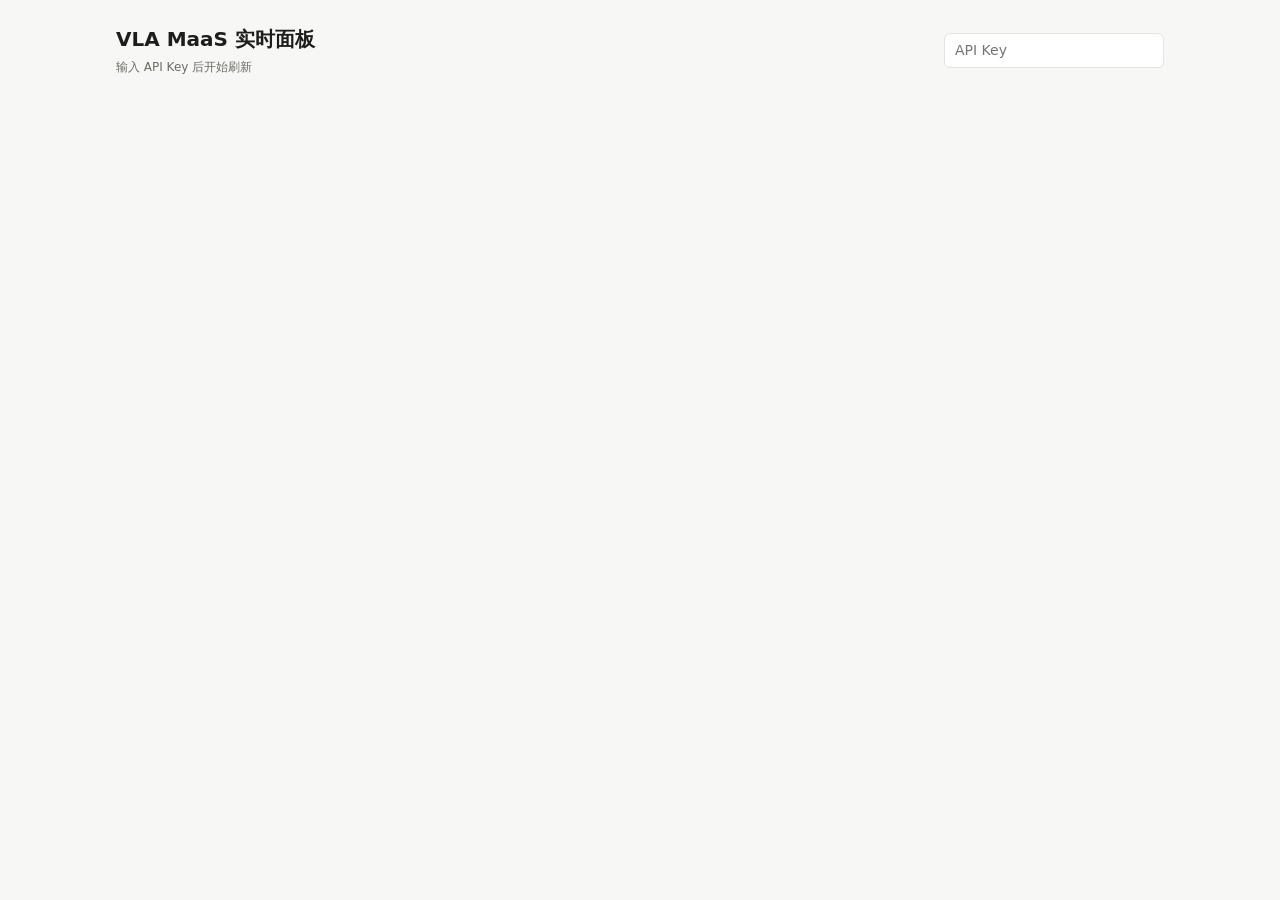
==== apps/vla-maas-gateway/dashboard.html @ ea2722e9 "[App] VLA MaaS demo dashboard and one-command mock demo The gateway serves a live /dashboard (succes" ====
<!doctype html>
<html lang="zh-CN">
<head>
<meta charset="utf-8">
<meta name="viewport" content="width=device-width, initial-scale=1">
<title>VLA MaaS Dashboard</title>
<style>
  :root {
    --bg: #f7f7f5; --card: #ffffff; --ink: #1d1d1b; --quiet: #6b6b66; --rule: #e4e4df;
    --accent: #2f6fdb; --good: #2e8b57; --bad: #c0392b;
  }
  @media (prefers-color-scheme: dark) {
    :root { --bg: #161615; --card: #20201e; --ink: #ecece8; --quiet: #a3a39c; --rule: #33332f;
            --accent: #6b9cf0; --good: #5cc28a; --bad: #e57368; }
  }
  * { box-sizing: border-box; }
  body { margin: 0; background: var(--bg); color: var(--ink);
         font: 14px/1.5 system-ui, -apple-system, "PingFang SC", "Microsoft YaHei", sans-serif; }
  main { max-width: 1080px; margin: 0 auto; padding: 24px 16px; }
  header { display: flex; flex-wrap: wrap; gap: 12px; align-items: center; justify-content: space-between; }
  h1 { font-size: 20px; margin: 0; }
  .key { display: flex; gap: 8px; }
  input { font: inherit; padding: 6px 10px; border: 1px solid var(--rule); border-radius: 6px;
          background: var(--card); color: var(--ink); width: 220px; }
  #status { color: var(--quiet); font-size: 12px; margin-top: 4px; }
  .grid { display: grid; grid-template-columns: repeat(auto-fit, minmax(320px, 1fr)); gap: 16px; margin-top: 20px; }
  .card { background: var(--card); border: 1px solid var(--rule); border-radius: 10px; padding: 16px; }
  .card h2 { font-size: 16px; margin: 0 0 12px; }
  .stats { display: grid; grid-template-columns: repeat(3, 1fr); gap: 12px; }
  .stat .v { font-size: 22px; font-weight: 600; font-variant-numeric: tabular-nums; }
  .stat .l { color: var(--quiet); font-size: 12px; }
  .ok { color: var(--good); } .warn { color: var(--bad); }
  svg { width: 100%; height: 72px; margin-top: 12px; display: block; }
  .legend { color: var(--quiet); font-size: 12px; }
</style>
</head>
<body>
<main>
  <header>
    <div>
      <h1>VLA MaaS 实时面板</h1>
      <div id="status">输入 API Key 后开始刷新</div>
    </div>
    <div class="key">
      <input id="key" type="password" placeholder="API Key" autocomplete="off">
    </div>
  </header>
  <div class="grid" id="grid"></div>
</main>
<script>
const BUDGET_MS = 100, HISTORY = 120;
const keyInput = document.getElementById('key');
const grid = document.getElementById('grid');
const statusEl = document.getElementById('status');
const history = {};
try { keyInput.value = localStorage.getItem('vla-maas-key') || ''; } catch (e) {}
keyInput.addEventListener('change', () => { try { localStorage.setItem('vla-maas-key', keyInput.value); } catch (e) {} });

const fmt = (v, digits = 0) => v == null ? '–' : v.toFixed(digits);

function sparkline(points) {
  if (points.length < 2) return '<svg viewBox="0 0 300 72"></svg>';
  const max = Math.max(BUDGET_MS * 1.5, ...points);
  const x = i => (i / (HISTORY - 1)) * 300, y = v => 68 - (v / max) * 64;
  const offset = HISTORY - points.length;
  const d = points.map((v, i) => `${i ? 'L' : 'M'}${x(i + offset).toFixed(1)} ${y(v).toFixed(1)}`).join('');
  return `<svg viewBox="0 0 300 72" preserveAspectRatio="none" role="img" aria-label="relay p50 history">
    <line x1="0" x2="300" y1="${y(BUDGET_MS)}" y2="${y(BUDGET_MS)}" stroke="var(--bad)" stroke-dasharray="4 4" stroke-width="1" vector-effect="non-scaling-stroke"/>
    <path d="${d}" fill="none" stroke="var(--accent)" stroke-width="1.5" vector-effect="non-scaling-stroke"/></svg>`;
}

function render(metrics) {
  grid.innerHTML = Object.entries(metrics).map(([model, m]) => {
    (history[model] ||= []).push(m.relay_p50_ms ?? 0);
    if (history[model].length > HISTORY) history[model].shift();
    const p99Class = m.relay_p99_ms == null ? '' : (m.relay_p99_ms <= BUDGET_MS ? 'ok' : 'warn');
    const sr = m.success_rate == null ? '–' : `${(m.success_rate * 100).toFixed(0)}%`;
    return `<section class="card"><h2>${model}</h2><div class="stats">
      <div class="stat"><div class="v">${sr}</div><div class="l">成功率（${m.episodes} 回合）</div></div>
      <div class="stat"><div class="v">${fmt(m.relay_p50_ms)}</div><div class="l">p50 延迟 ms</div></div>
      <div class="stat"><div class="v ${p99Class}">${fmt(m.relay_p99_ms)}</div><div class="l">p99 延迟 ms</div></div>
      <div class="stat"><div class="v">${m.requests}</div><div class="l">推理请求</div></div>
      <div class="stat"><div class="v">${m.active_sessions}</div><div class="l">活跃会话</div></div>
      <div class="stat"><div class="v ${m.errors ? 'warn' : ''}">${m.errors}</div><div class="l">错误</div></div>
    </div>${sparkline(history[model])}
    <div class="legend">蓝线：p50 延迟走势 · 红虚线：${BUDGET_MS}ms 预算</div></section>`;
  }).join('');
}

async function tick() {
  if (!keyInput.value) return;
  try {
    const res = await fetch('/metrics', { headers: { Authorization: `Api-Key ${keyInput.value}` } });
    if (!res.ok) { statusEl.textContent = res.status === 401 ? 'API Key 无效' : `错误 ${res.status}`; return; }
    render(await res.json());
    statusEl.textContent = `更新于 ${new Date().toLocaleTimeString()}`;
  } catch (e) {
    statusEl.textContent = '网关无法连接';
  }
}
setInterval(tick, 1000);
tick();
</script>
</body>
</html>
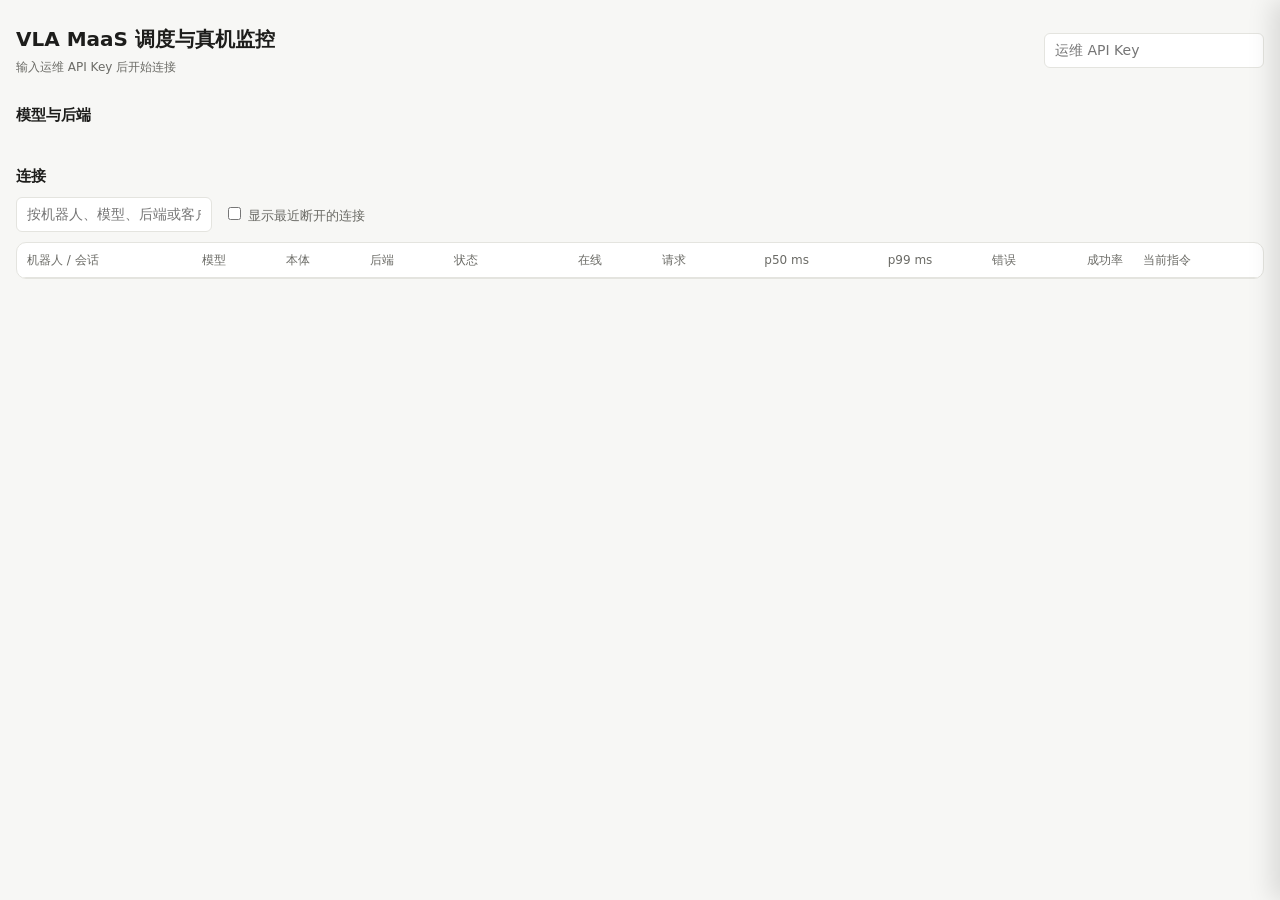
==== commit 793f9927: "[Gateway] Live fleet view: scheduling, latency history and per-session camera frames The dashboard o" ====
--- a/apps/vla-maas-gateway/dashboard.html
+++ b/apps/vla-maas-gateway/dashboard.html
@@ -6,100 +6,421 @@
 <title>VLA MaaS Dashboard</title>
 <style>
   :root {
-    --bg: #f7f7f5; --card: #ffffff; --ink: #1d1d1b; --quiet: #6b6b66; --rule: #e4e4df;
-    --accent: #2f6fdb; --good: #2e8b57; --bad: #c0392b;
+    --bg: #f7f7f5; --card: #ffffff; --ink: #1d1d1b; --quiet: #6b6b66; --rule: #e4e4df; --hover: #f0f0ec;
+    --accent: #2f6fdb; --accent2: #d9822b; --good: #2e8b57; --bad: #c0392b; --idle: #8a8a84;
+    --s1: #2f6fdb; --s2: #d9822b; --s3: #2e8b57; --s4: #8e44ad; --s5: #16a2b8; --s6: #c0392b; --s7: #6b6b66;
   }
   @media (prefers-color-scheme: dark) {
-    :root { --bg: #161615; --card: #20201e; --ink: #ecece8; --quiet: #a3a39c; --rule: #33332f;
-            --accent: #6b9cf0; --good: #5cc28a; --bad: #e57368; }
+    :root { --bg: #161615; --card: #20201e; --ink: #ecece8; --quiet: #a3a39c; --rule: #33332f; --hover: #2a2a27;
+            --accent: #6b9cf0; --accent2: #f0a35e; --good: #5cc28a; --bad: #e57368; --idle: #8f8f88;
+            --s1: #6b9cf0; --s2: #f0a35e; --s3: #5cc28a; --s4: #b98ad6; --s5: #4fc3d6; --s6: #e57368; --s7: #a3a39c; }
   }
   * { box-sizing: border-box; }
   body { margin: 0; background: var(--bg); color: var(--ink);
          font: 14px/1.5 system-ui, -apple-system, "PingFang SC", "Microsoft YaHei", sans-serif; }
-  main { max-width: 1080px; margin: 0 auto; padding: 24px 16px; }
+  main { max-width: 1280px; margin: 0 auto; padding: 24px 16px 48px; }
   header { display: flex; flex-wrap: wrap; gap: 12px; align-items: center; justify-content: space-between; }
   h1 { font-size: 20px; margin: 0; }
-  .key { display: flex; gap: 8px; }
-  input { font: inherit; padding: 6px 10px; border: 1px solid var(--rule); border-radius: 6px;
-          background: var(--card); color: var(--ink); width: 220px; }
+  h2 { font-size: 15px; margin: 28px 0 10px; }
+  input, select, button { font: inherit; padding: 6px 10px; border: 1px solid var(--rule); border-radius: 6px;
+          background: var(--card); color: var(--ink); }
+  #key { width: 220px; }
+  button { cursor: pointer; }
+  button.danger { border-color: var(--bad); color: var(--bad); }
+  button.danger:hover { background: var(--bad); color: #fff; }
   #status { color: var(--quiet); font-size: 12px; margin-top: 4px; }
-  .grid { display: grid; grid-template-columns: repeat(auto-fit, minmax(320px, 1fr)); gap: 16px; margin-top: 20px; }
-  .card { background: var(--card); border: 1px solid var(--rule); border-radius: 10px; padding: 16px; }
-  .card h2 { font-size: 16px; margin: 0 0 12px; }
+  .grid { display: grid; grid-template-columns: repeat(auto-fit, minmax(340px, 1fr)); gap: 16px; }
+  .card { background: var(--card); border: 1px solid var(--rule); border-radius: 10px; padding: 16px; min-width: 0; }
+  .card h3 { font-size: 15px; margin: 0 0 12px; }
   .stats { display: grid; grid-template-columns: repeat(3, 1fr); gap: 12px; }
-  .stat .v { font-size: 22px; font-weight: 600; font-variant-numeric: tabular-nums; }
+  .stat .v { font-size: 20px; font-weight: 600; font-variant-numeric: tabular-nums; }
   .stat .l { color: var(--quiet); font-size: 12px; }
   .ok { color: var(--good); } .warn { color: var(--bad); }
-  svg { width: 100%; height: 72px; margin-top: 12px; display: block; }
-  .legend { color: var(--quiet); font-size: 12px; }
+  svg.chart { width: 100%; height: 80px; margin-top: 12px; display: block; }
+  .legend { color: var(--quiet); font-size: 12px; display: flex; flex-wrap: wrap; gap: 4px 12px; }
+  .legend i { display: inline-block; width: 10px; height: 2px; vertical-align: middle; margin-right: 4px; }
+  .backends { margin-top: 12px; border-top: 1px solid var(--rule); padding-top: 8px; }
+  .backend { display: grid; grid-template-columns: minmax(0, 1fr) 90px auto; gap: 8px; align-items: center;
+             font-size: 12px; padding: 3px 0; }
+  .backend .url { overflow: hidden; text-overflow: ellipsis; white-space: nowrap; color: var(--quiet); }
+  .bar { height: 6px; border-radius: 3px; background: var(--rule); overflow: hidden; }
+  .bar > span { display: block; height: 100%; background: var(--accent); }
+  .toolbar { display: flex; flex-wrap: wrap; gap: 12px; align-items: center; margin-bottom: 10px; }
+  .toolbar label { color: var(--quiet); font-size: 13px; }
+  .table-wrap { overflow-x: auto; background: var(--card); border: 1px solid var(--rule); border-radius: 10px; }
+  table { border-collapse: collapse; width: 100%; font-variant-numeric: tabular-nums; }
+  th, td { text-align: left; padding: 8px 10px; border-bottom: 1px solid var(--rule); white-space: nowrap; }
+  th { color: var(--quiet); font-weight: 500; font-size: 12px; }
+  td.num, th.num { text-align: right; }
+  td.instr { max-width: 260px; overflow: hidden; text-overflow: ellipsis; color: var(--quiet); }
+  tbody tr { cursor: pointer; }
+  tbody tr:hover, tbody tr.sel { background: var(--hover); }
+  tbody tr:last-child td { border-bottom: 0; }
+  tr.closed td { color: var(--quiet); }
+  .empty { padding: 24px; text-align: center; color: var(--quiet); }
+  .pill { display: inline-block; padding: 1px 8px; border-radius: 999px; font-size: 12px; border: 1px solid currentColor; }
+  .pill.running { color: var(--good); } .pill.idle, .pill.closed { color: var(--idle); }
+  .pill.connecting { color: var(--accent); } .pill.stopping { color: var(--bad); }
+  .kind { color: var(--quiet); font-size: 11px; margin-left: 6px; }
+  /* Session drawer */
+  #drawer { position: fixed; top: 0; right: 0; bottom: 0; width: min(600px, 100vw); background: var(--bg);
+            border-left: 1px solid var(--rule); box-shadow: -8px 0 24px rgba(0,0,0,.12); overflow-y: auto;
+            transform: translateX(100%); transition: transform .2s ease; z-index: 10; }
+  #drawer.open { transform: none; }
+  .drawer-head { position: sticky; top: 0; background: var(--bg); padding: 16px; border-bottom: 1px solid var(--rule);
+                 display: flex; gap: 10px; align-items: center; justify-content: space-between; z-index: 1; }
+  .drawer-head h3 { margin: 0; font-size: 17px; overflow: hidden; text-overflow: ellipsis; white-space: nowrap; }
+  .drawer-body { padding: 16px; display: grid; gap: 16px; }
+  .meta { color: var(--quiet); font-size: 12px; word-break: break-all; }
+  .cams { display: grid; grid-template-columns: repeat(auto-fit, minmax(150px, 1fr)); gap: 10px; }
+  .cam { background: #000; border-radius: 8px; overflow: hidden; position: relative; aspect-ratio: 1 / 1; }
+  .cam img { width: 100%; height: 100%; object-fit: contain; display: block; image-rendering: auto; }
+  .cam .role { position: absolute; left: 8px; top: 6px; color: #fff; font-size: 12px; text-shadow: 0 1px 2px #000; }
+  .cam.none { display: flex; align-items: center; justify-content: center; color: #aaa; font-size: 12px; }
+  dl.kv { display: grid; grid-template-columns: 110px minmax(0, 1fr); gap: 6px 12px; margin: 0; }
+  dl.kv dt { color: var(--quiet); font-size: 13px; }
+  dl.kv dd { margin: 0; word-break: break-word; font-variant-numeric: tabular-nums; }
+  .vec { display: flex; flex-wrap: wrap; gap: 4px; }
+  .vec span { font-size: 12px; padding: 1px 6px; border-radius: 4px; background: var(--hover); font-variant-numeric: tabular-nums; }
+  .events { list-style: none; margin: 0; padding: 0; font-size: 12px; max-height: 220px; overflow-y: auto; }
+  .events li { padding: 4px 0; border-bottom: 1px solid var(--rule); display: grid; grid-template-columns: 70px 110px minmax(0, 1fr); gap: 8px; }
+  .events .t { color: var(--quiet); } .events .error { color: var(--bad); }
+  .events .d { word-break: break-word; }
+  .section-title { font-size: 13px; color: var(--quiet); margin: 0 0 8px; }
+  @media (max-width: 560px) {
+    .stats { grid-template-columns: repeat(2, 1fr); }
+    #key { width: 160px; }
+    dl.kv { grid-template-columns: 90px minmax(0, 1fr); }
+  }
 </style>
 </head>
 <body>
 <main>
   <header>
     <div>
-      <h1>VLA MaaS 实时面板</h1>
-      <div id="status">输入 API Key 后开始刷新</div>
-    </div>
-    <div class="key">
-      <input id="key" type="password" placeholder="API Key" autocomplete="off">
+      <h1>VLA MaaS 调度与真机监控</h1>
+      <div id="status">输入运维 API Key 后开始连接</div>
+    </div>
+    <div>
+      <input id="key" type="password" placeholder="运维 API Key" autocomplete="off">
     </div>
   </header>
-  <div class="grid" id="grid"></div>
+
+  <h2>模型与后端</h2>
+  <div class="grid" id="models"></div>
+
+  <h2>连接</h2>
+  <div class="toolbar">
+    <input id="filter" placeholder="按机器人、模型、后端或客户端筛选">
+    <label><input type="checkbox" id="showClosed"> 显示最近断开的连接</label>
+  </div>
+  <div class="table-wrap">
+    <table>
+      <thead><tr>
+        <th>机器人 / 会话</th><th>模型</th><th>本体</th><th>后端</th><th>状态</th>
+        <th class="num">在线</th><th class="num">请求</th><th class="num">p50 ms</th><th class="num">p99 ms</th>
+        <th class="num">错误</th><th class="num">成功率</th><th>当前指令</th>
+      </tr></thead>
+      <tbody id="sessions"></tbody>
+    </table>
+  </div>
 </main>
+
+<aside id="drawer" aria-hidden="true">
+  <div class="drawer-head">
+    <h3 id="d-title">–</h3>
+    <div style="display:flex; gap:8px; align-items:center">
+      <select id="d-fps" title="画面刷新率">
+        <option value="2">2 fps</option><option value="5" selected>5 fps</option><option value="10">10 fps</option>
+      </select>
+      <button id="d-stop" class="danger" hidden>停止</button>
+      <button id="d-close" aria-label="关闭">✕</button>
+    </div>
+  </div>
+  <div class="drawer-body">
+    <div class="meta" id="d-meta"></div>
+    <div>
+      <p class="section-title">相机画面（模型收到的输入帧）</p>
+      <div class="cams" id="d-cams"></div>
+    </div>
+    <div class="card">
+      <p class="section-title">工作状态</p>
+      <dl class="kv" id="d-kv"></dl>
+    </div>
+    <div class="card">
+      <p class="section-title">本体状态</p>
+      <dl class="kv" id="d-state"></dl>
+    </div>
+    <div class="card">
+      <p class="section-title" id="d-actions-title">最新动作块</p>
+      <div id="d-actions"></div>
+    </div>
+    <div class="card">
+      <p class="section-title">推理延迟（最近 120 次，ms）</p>
+      <div id="d-latency"></div>
+    </div>
+    <div class="card">
+      <p class="section-title">事件</p>
+      <ul class="events" id="d-events"></ul>
+    </div>
+  </div>
+</aside>
+
 <script>
-const BUDGET_MS = 100, HISTORY = 120;
-const keyInput = document.getElementById('key');
-const grid = document.getElementById('grid');
-const statusEl = document.getElementById('status');
-const history = {};
-try { keyInput.value = localStorage.getItem('vla-maas-key') || ''; } catch (e) {}
-keyInput.addEventListener('change', () => { try { localStorage.setItem('vla-maas-key', keyInput.value); } catch (e) {} });
-
-const fmt = (v, digits = 0) => v == null ? '–' : v.toFixed(digits);
-
-function sparkline(points) {
-  if (points.length < 2) return '<svg viewBox="0 0 300 72"></svg>';
-  const max = Math.max(BUDGET_MS * 1.5, ...points);
-  const x = i => (i / (HISTORY - 1)) * 300, y = v => 68 - (v / max) * 64;
-  const offset = HISTORY - points.length;
-  const d = points.map((v, i) => `${i ? 'L' : 'M'}${x(i + offset).toFixed(1)} ${y(v).toFixed(1)}`).join('');
-  return `<svg viewBox="0 0 300 72" preserveAspectRatio="none" role="img" aria-label="relay p50 history">
-    <line x1="0" x2="300" y1="${y(BUDGET_MS)}" y2="${y(BUDGET_MS)}" stroke="var(--bad)" stroke-dasharray="4 4" stroke-width="1" vector-effect="non-scaling-stroke"/>
-    <path d="${d}" fill="none" stroke="var(--accent)" stroke-width="1.5" vector-effect="non-scaling-stroke"/></svg>`;
-}
-
-function render(metrics) {
-  grid.innerHTML = Object.entries(metrics).map(([model, m]) => {
-    (history[model] ||= []).push(m.relay_p50_ms ?? 0);
-    if (history[model].length > HISTORY) history[model].shift();
+const BUDGET_MS = 100, WINDOW_S = 300;
+const STATUS = { running: '运行中', idle: '空闲', connecting: '连接中', stopping: '停止中', closed: '已断开' };
+const SERIES_COLORS = ['--s1', '--s2', '--s3', '--s4', '--s5', '--s6', '--s7'];
+const $ = id => document.getElementById(id);
+const keyInput = $('key'), statusEl = $('status');
+const state = { ws: null, series: {}, snapshot: null, selected: null, retry: 0, detail: null };
+
+const store = {
+  get(k, d) { try { return localStorage.getItem(k) ?? d; } catch (e) { return d; } },
+  set(k, v) { try { localStorage.setItem(k, v); } catch (e) {} },
+};
+keyInput.value = store.get('vla-maas-key', '');
+$('showClosed').checked = store.get('vla-maas-show-closed', '0') === '1';
+
+const esc = s => String(s ?? '').replace(/[&<>"']/g, c => ({ '&': '&amp;', '<': '&lt;', '>': '&gt;', '"': '&quot;', "'": '&#39;' })[c]);
+const fmt = (v, d = 0) => v == null ? '–' : Number(v).toFixed(d);
+const pct = v => v == null ? '–' : `${(v * 100).toFixed(0)}%`;
+const dur = s => s == null ? '–' : s < 60 ? `${s.toFixed(0)}s` : s < 3600 ? `${Math.floor(s / 60)}m${String(Math.floor(s % 60)).padStart(2, '0')}s` : `${(s / 3600).toFixed(1)}h`;
+const shortUrl = u => { try { const x = new URL(u); return x.host + (x.pathname.length > 1 ? '…' : ''); } catch (e) { return u; } };
+const clock = t => new Date(t * 1000).toLocaleTimeString();
+
+// -- Connection ---------------------------------------------------------------
+
+function connect() {
+  if (state.ws) { state.ws.onclose = null; state.ws.close(); state.ws = null; }
+  if (!keyInput.value) { statusEl.textContent = '输入运维 API Key 后开始连接'; return; }
+  const proto = location.protocol === 'https:' ? 'wss' : 'ws';
+  const ws = new WebSocket(`${proto}://${location.host}/v1/monitor`);
+  state.ws = ws;
+  statusEl.textContent = '连接中…';
+  ws.onopen = () => ws.send(JSON.stringify({ type: 'auth', key: keyInput.value }));
+  ws.onmessage = ev => onMessage(JSON.parse(ev.data));
+  ws.onclose = ev => {
+    state.ws = null;
+    if (ev.code === 4401) { statusEl.textContent = 'API Key 无效（需要运维 Key）'; return; }
+    state.retry = Math.min(state.retry + 1, 5);
+    statusEl.textContent = `网关连接断开，${state.retry * 2} 秒后重连`;
+    setTimeout(connect, state.retry * 2000);
+  };
+}
+
+function send(msg) { if (state.ws && state.ws.readyState === 1) state.ws.send(JSON.stringify(msg)); }
+
+function onMessage(msg) {
+  if (msg.type === 'hello') {
+    state.retry = 0;
+    state.series = msg.models;
+    if (state.selected) watch(state.selected);
+  } else if (msg.type === 'snapshot') {
+    for (const [m, info] of Object.entries(msg.models)) {
+      const s = (state.series[m] ||= []);
+      for (const p of info.series) if (!s.length || p.t > s[s.length - 1].t) s.push(p);
+      if (s.length > 600) s.splice(0, s.length - 600);
+    }
+    state.snapshot = msg;
+    renderModels(); renderSessions();
+    statusEl.textContent = `实时 · 更新于 ${new Date(msg.t * 1000).toLocaleTimeString()}`;
+  } else if (msg.type === 'detail' && msg.session_id === state.selected) {
+    renderDetail(msg);
+  } else if (msg.type === 'gone' && msg.session_id === state.selected) {
+    $('d-meta').textContent = '该会话已不在网关的记录里。';
+  } else if (msg.type === 'stop_ack') {
+    if (!msg.ok) alert(`停止失败：${msg.message}`);
+  }
+}
+
+keyInput.addEventListener('change', () => { store.set('vla-maas-key', keyInput.value); state.retry = 0; connect(); });
+$('filter').addEventListener('input', renderSessions);
+$('showClosed').addEventListener('change', e => { store.set('vla-maas-show-closed', e.target.checked ? '1' : '0'); renderSessions(); });
+
+// -- Charts -------------------------------------------------------------------
+
+function lineChart(lines, { height = 80, budget = null, n = null, min = null } = {}) {
+  const W = 300, H = height, pad = 4;
+  const all = lines.flatMap(l => l.values.filter(v => v != null));
+  if (!all.length) return `<svg class="chart" viewBox="0 0 ${W} ${H}" style="height:${H}px"></svg>`;
+  let lo = min ?? Math.min(...all), hi = Math.max(...all, budget != null ? budget * 1.2 : -Infinity);
+  if (hi - lo < 1e-6) { hi += 1; lo -= min == null ? 1 : 0; }
+  const len = n ?? Math.max(...lines.map(l => l.values.length));
+  const x = i => (len <= 1 ? 0 : (i / (len - 1)) * W);
+  const y = v => H - pad - ((v - lo) / (hi - lo)) * (H - 2 * pad);
+  const paths = lines.map(l => {
+    const off = len - l.values.length;
+    let d = '', pen = false;
+    l.values.forEach((v, i) => {
+      if (v == null) { pen = false; return; }
+      d += `${pen ? 'L' : 'M'}${x(i + off).toFixed(1)} ${y(v).toFixed(1)}`; pen = true;
+    });
+    return `<path d="${d}" fill="none" stroke="var(${l.color})" stroke-width="1.5" vector-effect="non-scaling-stroke"/>`;
+  }).join('');
+  const rule = budget != null && budget <= hi
+    ? `<line x1="0" x2="${W}" y1="${y(budget)}" y2="${y(budget)}" stroke="var(--bad)" stroke-dasharray="4 4" stroke-width="1" vector-effect="non-scaling-stroke"/>` : '';
+  return `<svg class="chart" viewBox="0 0 ${W} ${H}" preserveAspectRatio="none" style="height:${H}px" role="img">${rule}${paths}</svg>`;
+}
+
+// -- Models and backends ------------------------------------------------------
+
+function renderModels() {
+  const models = state.snapshot.models;
+  $('models').innerHTML = Object.entries(models).map(([model, m]) => {
+    const series = (state.series[model] || []).slice(-WINDOW_S);
+    const last = series.slice(-5);
+    const rps = last.length ? last.reduce((a, p) => a + p.requests, 0) / last.length : null;
     const p99Class = m.relay_p99_ms == null ? '' : (m.relay_p99_ms <= BUDGET_MS ? 'ok' : 'warn');
-    const sr = m.success_rate == null ? '–' : `${(m.success_rate * 100).toFixed(0)}%`;
-    return `<section class="card"><h2>${model}</h2><div class="stats">
-      <div class="stat"><div class="v">${sr}</div><div class="l">成功率（${m.episodes} 回合）</div></div>
+    const maxActive = Math.max(1, ...m.backends.map(b => b.active));
+    const backends = m.backends.map(b => `<div class="backend">
+        <span class="url" title="${esc(b.url)}">${esc(shortUrl(b.url))}</span>
+        <span class="bar" title="${b.active} 个会话"><span style="width:${(b.active / maxActive) * 100}%"></span></span>
+        <span>${b.active} 会话 · ${b.requests} 请求${b.errors ? ` · <span class="warn">${b.errors} 错误</span>` : ''}</span>
+      </div>`).join('');
+    return `<section class="card"><h3>${esc(model)}</h3><div class="stats">
+      <div class="stat"><div class="v">${pct(m.success_rate)}</div><div class="l">成功率（${m.episodes} 回合）</div></div>
       <div class="stat"><div class="v">${fmt(m.relay_p50_ms)}</div><div class="l">p50 延迟 ms</div></div>
       <div class="stat"><div class="v ${p99Class}">${fmt(m.relay_p99_ms)}</div><div class="l">p99 延迟 ms</div></div>
-      <div class="stat"><div class="v">${m.requests}</div><div class="l">推理请求</div></div>
-      <div class="stat"><div class="v">${m.active_sessions}</div><div class="l">活跃会话</div></div>
+      <div class="stat"><div class="v">${fmt(rps, 1)}</div><div class="l">吞吐 请求/秒（累计 ${m.requests}）</div></div>
+      <div class="stat"><div class="v">${m.active_sessions}</div><div class="l">在线会话</div></div>
       <div class="stat"><div class="v ${m.errors ? 'warn' : ''}">${m.errors}</div><div class="l">错误</div></div>
-    </div>${sparkline(history[model])}
-    <div class="legend">蓝线：p50 延迟走势 · 红虚线：${BUDGET_MS}ms 预算</div></section>`;
+    </div>
+    ${lineChart([{ values: series.map(p => p.p50_ms), color: '--s1' }, { values: series.map(p => p.p99_ms), color: '--s2' }], { budget: BUDGET_MS, n: WINDOW_S, min: 0 })}
+    <div class="legend"><span><i style="background:var(--s1)"></i>p50</span><span><i style="background:var(--s2)"></i>p99</span>
+      <span><i style="background:var(--bad)"></i>${BUDGET_MS}ms 预算</span><span>最近 ${WINDOW_S / 60} 分钟，每秒一点</span></div>
+    ${lineChart([{ values: series.map(p => p.requests), color: '--s3' }], { height: 48, n: WINDOW_S, min: 0 })}
+    <div class="legend"><span><i style="background:var(--s3)"></i>每秒完成请求数</span></div>
+    <div class="backends">${backends}</div></section>`;
   }).join('');
 }
 
-async function tick() {
-  if (!keyInput.value) return;
-  try {
-    const res = await fetch('/metrics', { headers: { Authorization: `Api-Key ${keyInput.value}` } });
-    if (!res.ok) { statusEl.textContent = res.status === 401 ? 'API Key 无效' : `错误 ${res.status}`; return; }
-    render(await res.json());
-    statusEl.textContent = `更新于 ${new Date().toLocaleTimeString()}`;
-  } catch (e) {
-    statusEl.textContent = '网关无法连接';
-  }
-}
-setInterval(tick, 1000);
-tick();
+// -- Sessions table -----------------------------------------------------------
+
+function visibleSessions() {
+  const snap = state.snapshot;
+  if (!snap) return [];
+  const rows = $('showClosed').checked ? [...snap.sessions, ...snap.closed] : snap.sessions;
+  const q = $('filter').value.trim().toLowerCase();
+  return q ? rows.filter(s => [s.label, s.model, s.embodiment, s.backend, s.peer, s.instruction].some(v => String(v ?? '').toLowerCase().includes(q))) : rows;
+}
+
+function renderSessions() {
+  const rows = visibleSessions();
+  if (!rows.length) {
+    $('sessions').innerHTML = `<tr><td colspan="12" class="empty">${state.snapshot ? '暂无连接' : '尚未连接网关'}</td></tr>`;
+    return;
+  }
+  $('sessions').innerHTML = rows.map(s => `<tr data-id="${esc(s.session_id)}" class="${s.status === 'closed' ? 'closed' : ''} ${s.session_id === state.selected ? 'sel' : ''}">
+      <td><strong>${esc(s.label)}</strong><span class="kind">${s.kind === 'act' ? '标准协议' : 'OpenPI'}</span></td>
+      <td>${esc(s.model)}</td><td>${esc(s.embodiment ?? '–')}</td>
+      <td title="${esc(s.backend)}">${esc(shortUrl(s.backend))}</td>
+      <td><span class="pill ${s.status}">${STATUS[s.status] ?? s.status}</span></td>
+      <td class="num">${dur(s.connected_s)}</td><td class="num">${s.requests}</td>
+      <td class="num">${fmt(s.p50_ms)}</td><td class="num ${s.p99_ms > BUDGET_MS ? 'warn' : ''}">${fmt(s.p99_ms)}</td>
+      <td class="num ${s.errors ? 'warn' : ''}">${s.errors}</td><td class="num">${pct(s.success_rate)}</td>
+      <td class="instr" title="${esc(s.instruction ?? '')}">${esc(s.instruction ?? (s.close_reason ? `断开：${s.close_reason}` : '–'))}</td>
+    </tr>`).join('');
+}
+
+$('sessions').addEventListener('click', e => {
+  const tr = e.target.closest('tr[data-id]');
+  if (tr) openDrawer(tr.dataset.id);
+});
+
+// -- Session drawer -----------------------------------------------------------
+
+function watch(id) { send({ type: 'watch', session_id: id, fps: Number($('d-fps').value) }); }
+
+function openDrawer(id) {
+  state.selected = id; state.detail = null;
+  const row = [...(state.snapshot?.sessions || []), ...(state.snapshot?.closed || [])].find(s => s.session_id === id);
+  $('d-title').textContent = row ? row.label : id;
+  $('d-meta').textContent = '加载中…';
+  $('d-cams').innerHTML = ''; $('d-kv').innerHTML = ''; $('d-state').innerHTML = '';
+  $('d-actions').innerHTML = ''; $('d-latency').innerHTML = ''; $('d-events').innerHTML = '';
+  $('d-stop').hidden = true;
+  $('drawer').classList.add('open'); $('drawer').setAttribute('aria-hidden', 'false');
+  watch(id); renderSessions();
+}
+
+function closeDrawer() {
+  state.selected = null;
+  send({ type: 'unwatch' });
+  $('drawer').classList.remove('open'); $('drawer').setAttribute('aria-hidden', 'true');
+  renderSessions();
+}
+
+$('d-close').addEventListener('click', closeDrawer);
+document.addEventListener('keydown', e => { if (e.key === 'Escape' && state.selected) closeDrawer(); });
+$('d-fps').addEventListener('change', () => state.selected && watch(state.selected));
+$('d-stop').addEventListener('click', () => {
+  const s = state.detail?.summary;
+  if (!s || !confirm(`停止 ${s.label}？网关会让机器人在下一帧观测时保持位姿并结束本回合。这不是急停，现场仍需硬件急停。`)) return;
+  send({ type: 'stop', session_id: s.session_id, reason: 'operator stop (dashboard)' });
+});
+
+function renderDetail(d) {
+  state.detail = d;
+  const s = d.summary;
+  $('d-title').innerHTML = `${esc(s.label)} <span class="pill ${s.status}">${STATUS[s.status] ?? s.status}</span>`;
+  $('d-meta').textContent = [s.kind === 'act' ? '标准协议 /act' : 'OpenPI 直连', s.model, s.embodiment, `后端 ${s.backend}`, `客户端 ${s.peer}`, `会话 ${s.session_id}`].filter(Boolean).join(' · ');
+  $('d-stop').hidden = !s.can_stop;
+
+  if (d.frames) {
+    const cams = $('d-cams');
+    const roles = Object.keys(d.frames);
+    if (!roles.length && !cams.children.length) cams.innerHTML = '<div class="cam none">这个会话的观测里没有图像</div>';
+    for (const role of roles) {
+      let img = cams.querySelector(`img[data-role="${CSS.escape(role)}"]`);
+      if (!img) {
+        cams.querySelector('.none')?.remove();
+        const box = document.createElement('div');
+        box.className = 'cam';
+        box.innerHTML = `<img data-role="${esc(role)}" alt="${esc(role)}"><span class="role">${esc(role)}</span>`;
+        cams.appendChild(box);
+        img = box.querySelector('img');
+      }
+      img.src = `data:image/jpeg;base64,${d.frames[role]}`;
+    }
+  } else if (!$('d-cams').children.length) {
+    $('d-cams').innerHTML = `<div class="cam none">${s.status === 'closed' ? '会话已断开' : '等待第一帧观测'}</div>`;
+  }
+
+  const err = d.last_error;
+  $('d-kv').innerHTML = [
+    ['状态', `<span class="pill ${s.status}">${STATUS[s.status] ?? s.status}</span>${s.close_reason ? `　${esc(s.close_reason)}` : ''}`],
+    ['当前指令', esc(s.instruction ?? '–')],
+    ['回合', esc(d.episode_id ?? '–') + `　（已完成 ${s.episodes}，成功率 ${pct(s.success_rate)}）`],
+    ['最近观测', s.obs_age_s == null ? '–' : `${s.obs_age_s.toFixed(1)} 秒前`],
+    ['在线时长', dur(s.connected_s)],
+    ['请求 / 错误', `${s.requests} / <span class="${s.errors ? 'warn' : ''}">${s.errors}</span>`],
+    ['延迟', `最近 ${fmt(s.last_server_ms, 1)} ms · p50 ${fmt(s.p50_ms, 1)} · p99 ${fmt(s.p99_ms, 1)}`],
+    ['最近错误', err ? `<span class="warn">${esc(err.code)}</span>：${esc(err.message)}（${clock(err.t)}）` : '无'],
+  ].map(([k, v]) => `<dt>${k}</dt><dd>${v}</dd>`).join('');
+
+  const st = Object.entries(d.state);
+  $('d-state').innerHTML = st.length
+    ? st.map(([k, vals]) => `<dt>${esc(k)}</dt><dd><div class="vec">${vals.map(v => `<span>${v.toFixed(3)}</span>`).join('')}</div></dd>`).join('')
+    : '<dt>–</dt><dd>暂无</dd>';
+
+  const acts = Object.entries(d.actions);
+  $('d-actions').innerHTML = acts.length ? acts.map(([k, rows]) => {
+    const dims = rows[0]?.length ?? 0;
+    const lines = Array.from({ length: Math.min(dims, SERIES_COLORS.length) }, (_, j) => ({ values: rows.map(r => r[j]), color: SERIES_COLORS[j] }));
+    return `<div class="legend"><strong style="color:var(--ink)">${esc(k)}</strong><span>${rows.length} 步 × ${dims} 维</span>
+      ${lines.map((l, j) => `<span><i style="background:var(${l.color})"></i>${j}</span>`).join('')}${dims > lines.length ? `<span>（只画前 ${lines.length} 维）</span>` : ''}</div>
+      ${lineChart(lines, { height: 90 })}`;
+  }).join('') : '<div class="legend">暂无</div>';
+
+  $('d-latency').innerHTML = d.latencies_ms.length
+    ? lineChart([{ values: d.latencies_ms, color: '--s1' }], { budget: BUDGET_MS, min: 0, height: 64 })
+    : '<div class="legend">暂无</div>';
+
+  $('d-events').innerHTML = d.events.slice().reverse().map(e =>
+    `<li><span class="t">${clock(e.t)}</span><span class="${e.kind === 'error' ? 'error' : ''}">${esc(e.kind)}</span><span class="d">${esc(e.detail)}</span></li>`).join('');
+}
+
+connect();
 </script>
 </body>
 </html>
